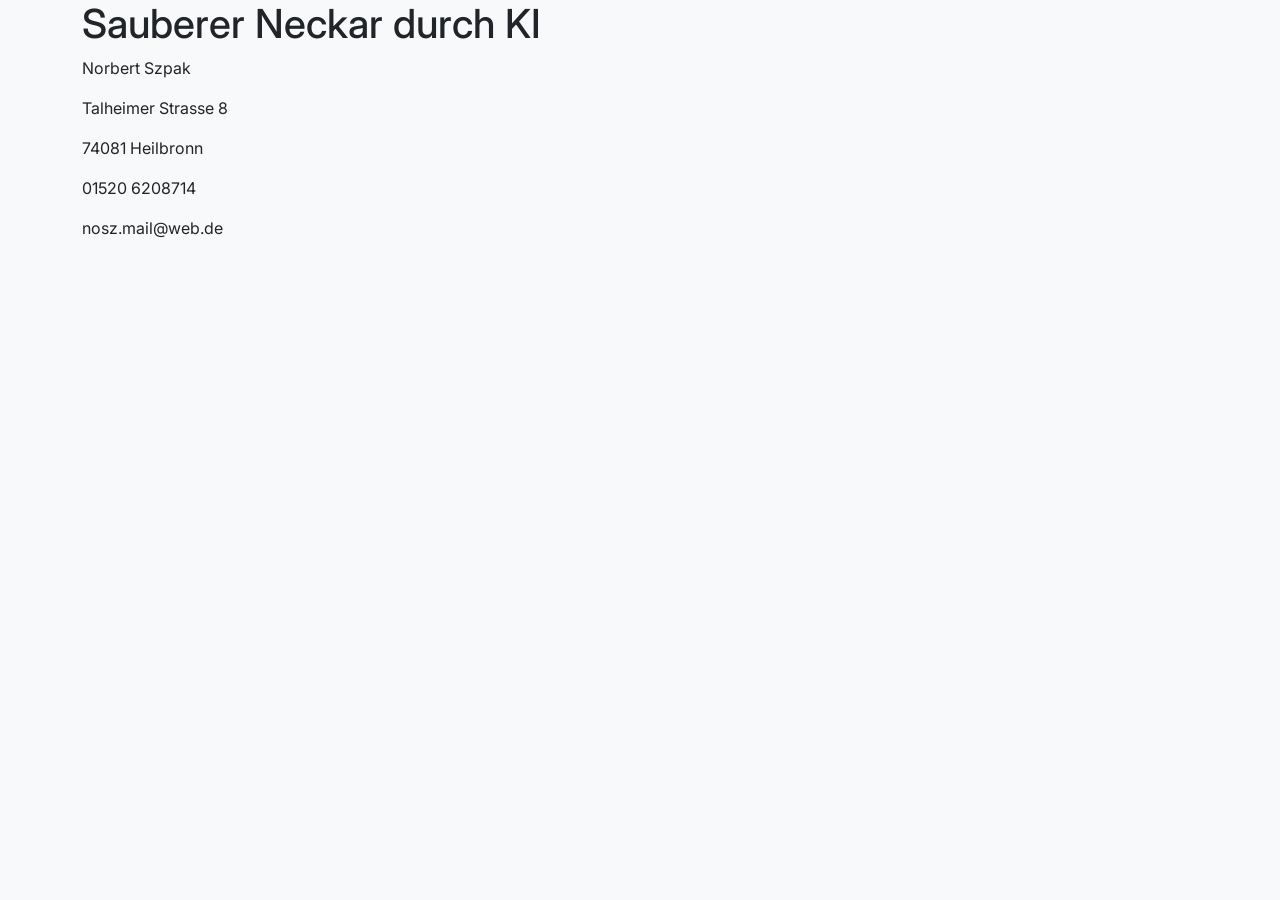
==== impressum.html @ 047b56dc "Create impressum.html" ====
<!DOCTYPE html>
<html lang="de">
<head>
  <meta charset="UTF-8" />
  <meta name="viewport" content="width=device-width, initial-scale=1.0"/>
  <title>Sauberer Neckar durch KI – Heilbronn</title>

  <!-- Bootstrap CSS -->
  <link href="https://cdn.jsdelivr.net/npm/bootstrap@5.3.0/dist/css/bootstrap.min.css" rel="stylesheet">

  <!-- Google Fonts -->
  <link href="https://fonts.googleapis.com/css2?family=Inter:wght@300;600&display=swap" rel="stylesheet">

  <style>
    body {
      font-family: 'Inter', sans-serif;
      background-color: #f8f9fa;
    }
    .hero {
      background: #004e89;
      color: white;
      padding: 4rem 2rem;
      text-align: center;
    }
    .hero h1 {
      font-size: 2.8rem;
      font-weight: 600;
    }
    .hero p {
      font-size: 1.2rem;
      color: #ffcd00;
    }
    .section-title {
      color: #004e89;
      font-weight: 600;
      margin-top: 2rem;
    }
    .highlight {
      color: #004e89;
      font-weight: bold;
    }
    footer {
      background-color: #f1f1f1;
      padding: 2rem 1rem;
      text-align: center;
      margin-top: 3rem;
    }
    img.hero-img {
      width: 100%;
      border-radius: 12px;
      box-shadow: 0 0 15px rgba(0,0,0,0.2);
      margin: 2rem 0;
    }
  </style>
</head>
<body>

  <!-- HERO SECTION -->
  <div class="container">
    <h1>Sauberer Neckar durch KI</h1>
    <p>Norbert Szpak</p>
    <p>Talheimer Strasse 8</p>
    <p>74081 Heilbronn</p>
    <p>01520 6208714</p>
    <p>nosz.mail@web.de</p>
  </div>

 
  <!-- Bootstrap JS -->
  <script src="https://cdn.jsdelivr.net/npm/bootstrap@5.3.0/dist/js/bootstrap.bundle.min.js"></script>
</body>
</html>
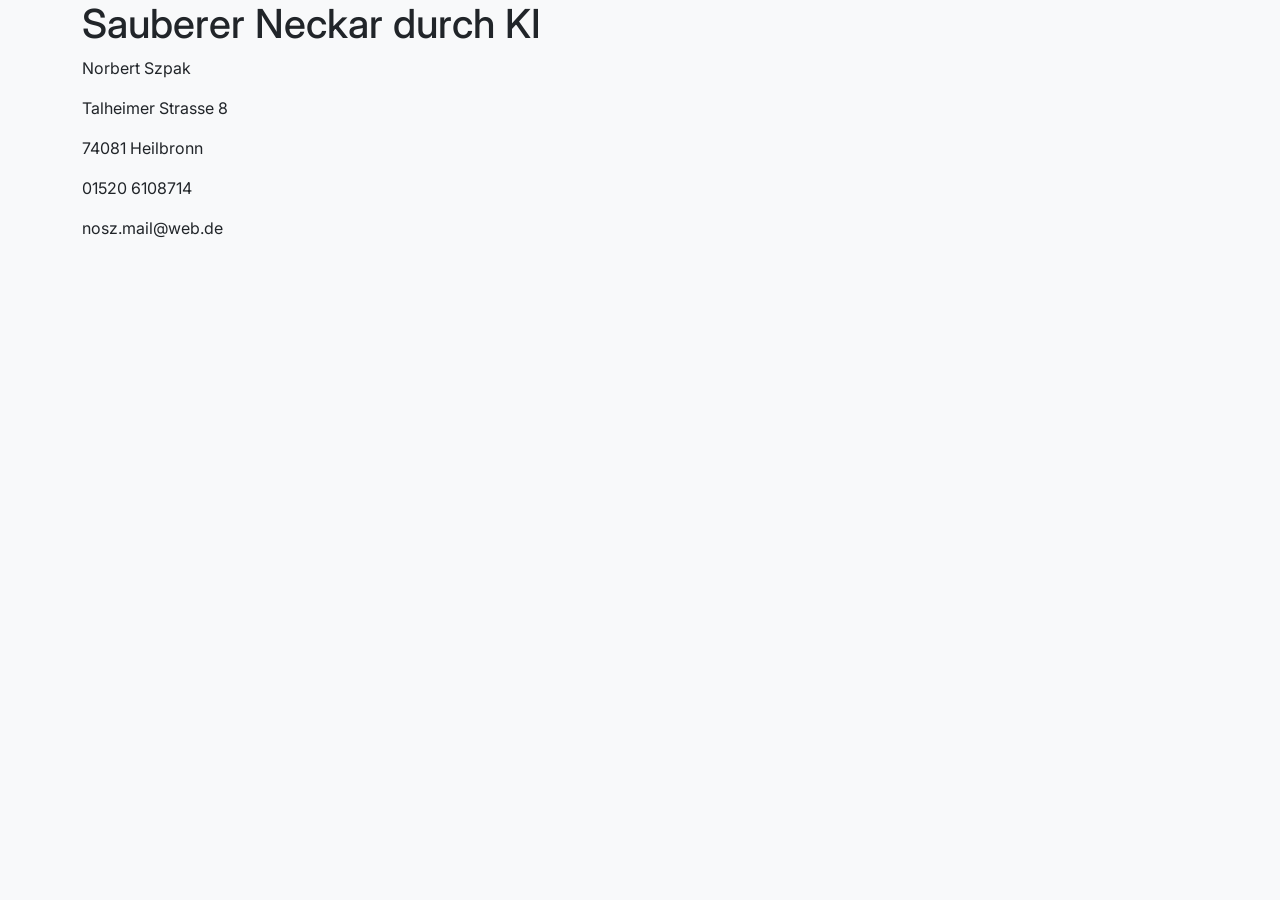
==== commit a0468fd4: "Update impressum.html" ====
--- a/impressum.html
+++ b/impressum.html
@@ -62,7 +62,7 @@
     <p>Norbert Szpak</p>
     <p>Talheimer Strasse 8</p>
     <p>74081 Heilbronn</p>
-    <p>01520 6208714</p>
+    <p>01520 6108714</p>
     <p>nosz.mail@web.de</p>
   </div>
 
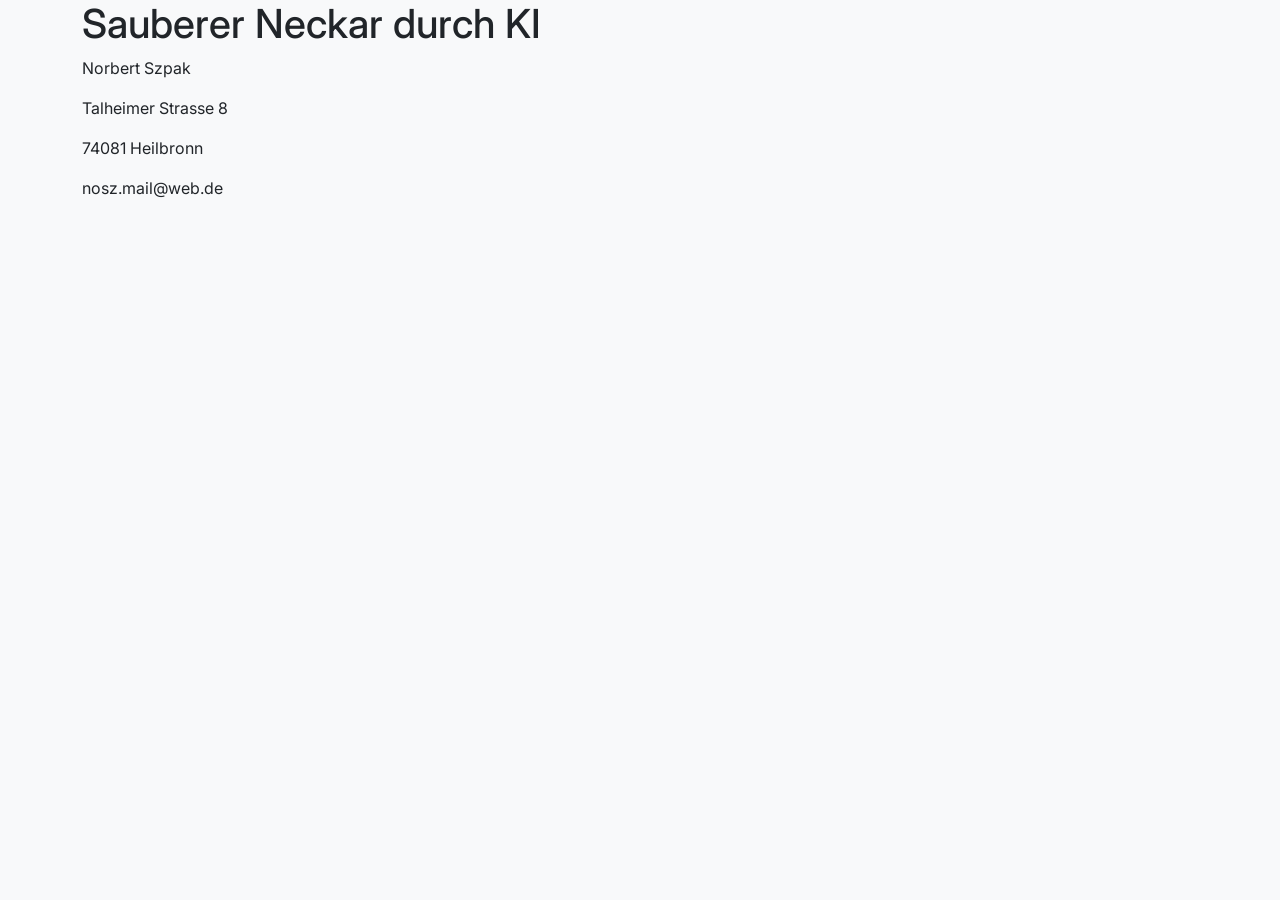
==== commit 7cea58f1: "Update impressum.html" ====
--- a/impressum.html
+++ b/impressum.html
@@ -62,7 +62,6 @@
     <p>Norbert Szpak</p>
     <p>Talheimer Strasse 8</p>
     <p>74081 Heilbronn</p>
-    <p>01520 6108714</p>
     <p>nosz.mail@web.de</p>
   </div>
 
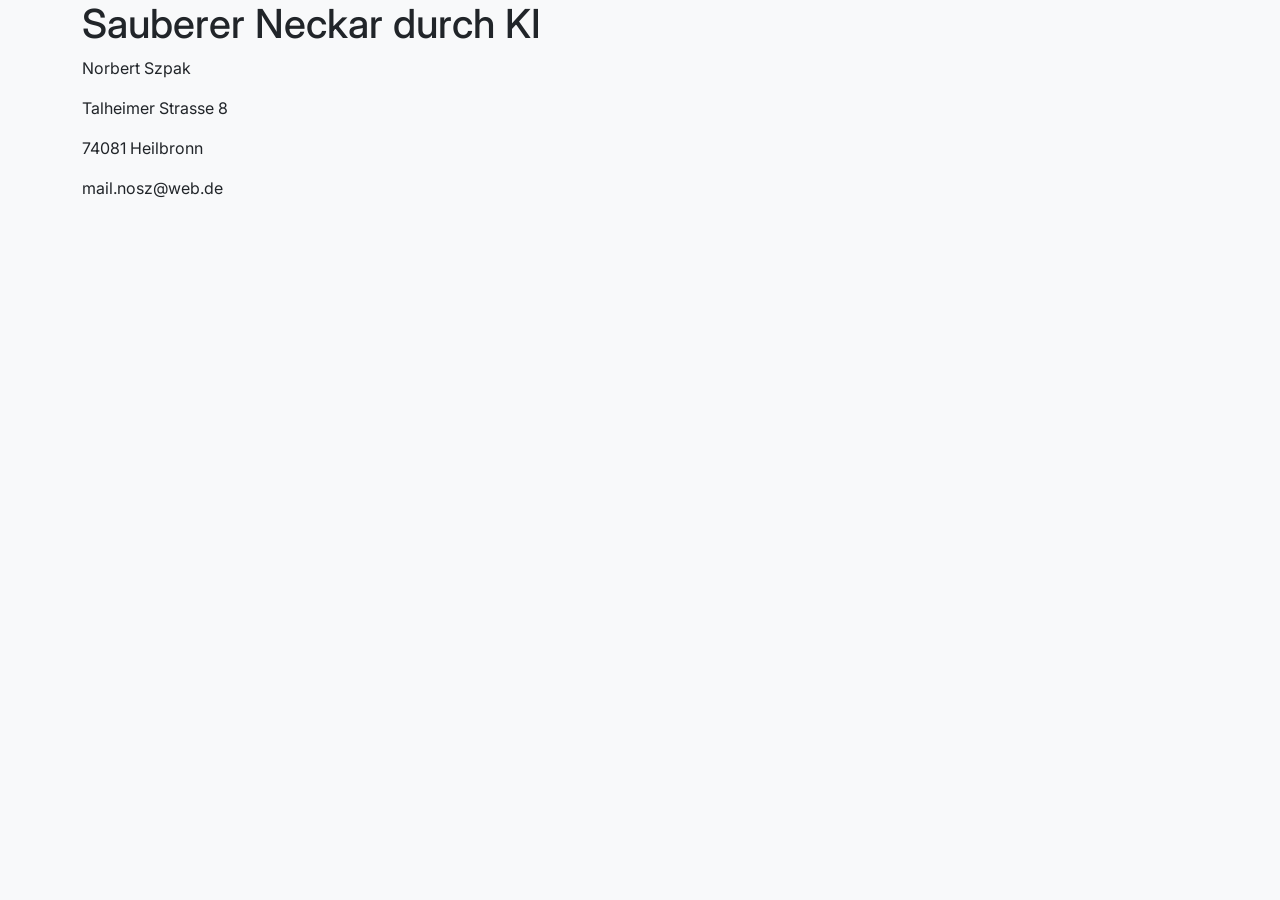
==== commit c4c707ab: "Update impressum.html" ====
--- a/impressum.html
+++ b/impressum.html
@@ -62,7 +62,7 @@
     <p>Norbert Szpak</p>
     <p>Talheimer Strasse 8</p>
     <p>74081 Heilbronn</p>
-    <p>nosz.mail@web.de</p>
+    <p>mail.nosz@web.de</p>
   </div>
 
  
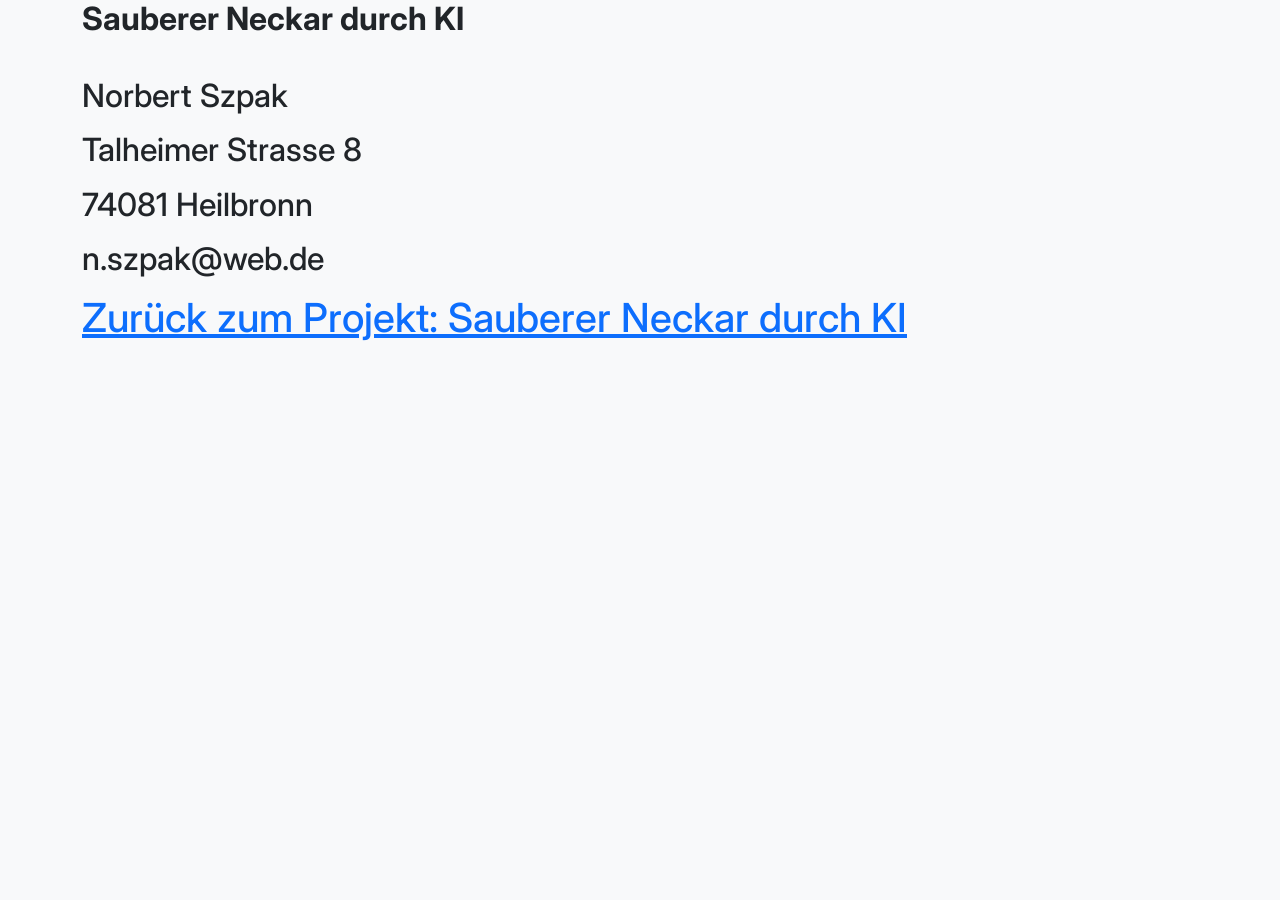
==== commit c0dfebb1: "text...impr" ====
--- a/impressum.html
+++ b/impressum.html
@@ -1,9 +1,9 @@
-
 <!DOCTYPE html>
 <html lang="de">
+
 <head>
   <meta charset="UTF-8" />
-  <meta name="viewport" content="width=device-width, initial-scale=1.0"/>
+  <meta name="viewport" content="width=device-width, initial-scale=1.0" />
   <title>Sauberer Neckar durch KI – Heilbronn</title>
 
   <!-- Bootstrap CSS -->
@@ -17,56 +17,67 @@
       font-family: 'Inter', sans-serif;
       background-color: #f8f9fa;
     }
+
     .hero {
       background: #004e89;
       color: white;
       padding: 4rem 2rem;
       text-align: center;
     }
+
     .hero h1 {
       font-size: 2.8rem;
       font-weight: 600;
     }
+
     .hero p {
       font-size: 1.2rem;
       color: #ffcd00;
     }
+
     .section-title {
       color: #004e89;
       font-weight: 600;
       margin-top: 2rem;
     }
+
     .highlight {
       color: #004e89;
       font-weight: bold;
     }
+
     footer {
       background-color: #f1f1f1;
       padding: 2rem 1rem;
       text-align: center;
       margin-top: 3rem;
     }
+
     img.hero-img {
       width: 100%;
       border-radius: 12px;
-      box-shadow: 0 0 15px rgba(0,0,0,0.2);
+      box-shadow: 0 0 15px rgba(0, 0, 0, 0.2);
       margin: 2rem 0;
     }
   </style>
 </head>
+
 <body>
 
   <!-- HERO SECTION -->
   <div class="container">
-    <h1>Sauberer Neckar durch KI</h1>
-    <p>Norbert Szpak</p>
-    <p>Talheimer Strasse 8</p>
-    <p>74081 Heilbronn</p>
-    <p>mail.nosz@web.de</p>
+    <h2><b>Sauberer Neckar durch KI</b><br><br>
+      <p>Norbert Szpak</p>
+      <p>Talheimer Strasse 8</p>
+      <p>74081 Heilbronn</p>
+      <p>n.szpak@web.de</p>
+    </h2>
+    <h1><a href="https://nosz.github.io/sauberer-neckar-in-heilbronn-durch-ki/">Zurück zum Projekt: Sauberer Neckar durch KI</a></h1>
   </div>
 
- 
+
   <!-- Bootstrap JS -->
   <script src="https://cdn.jsdelivr.net/npm/bootstrap@5.3.0/dist/js/bootstrap.bundle.min.js"></script>
 </body>
-</html>
+
+</html>
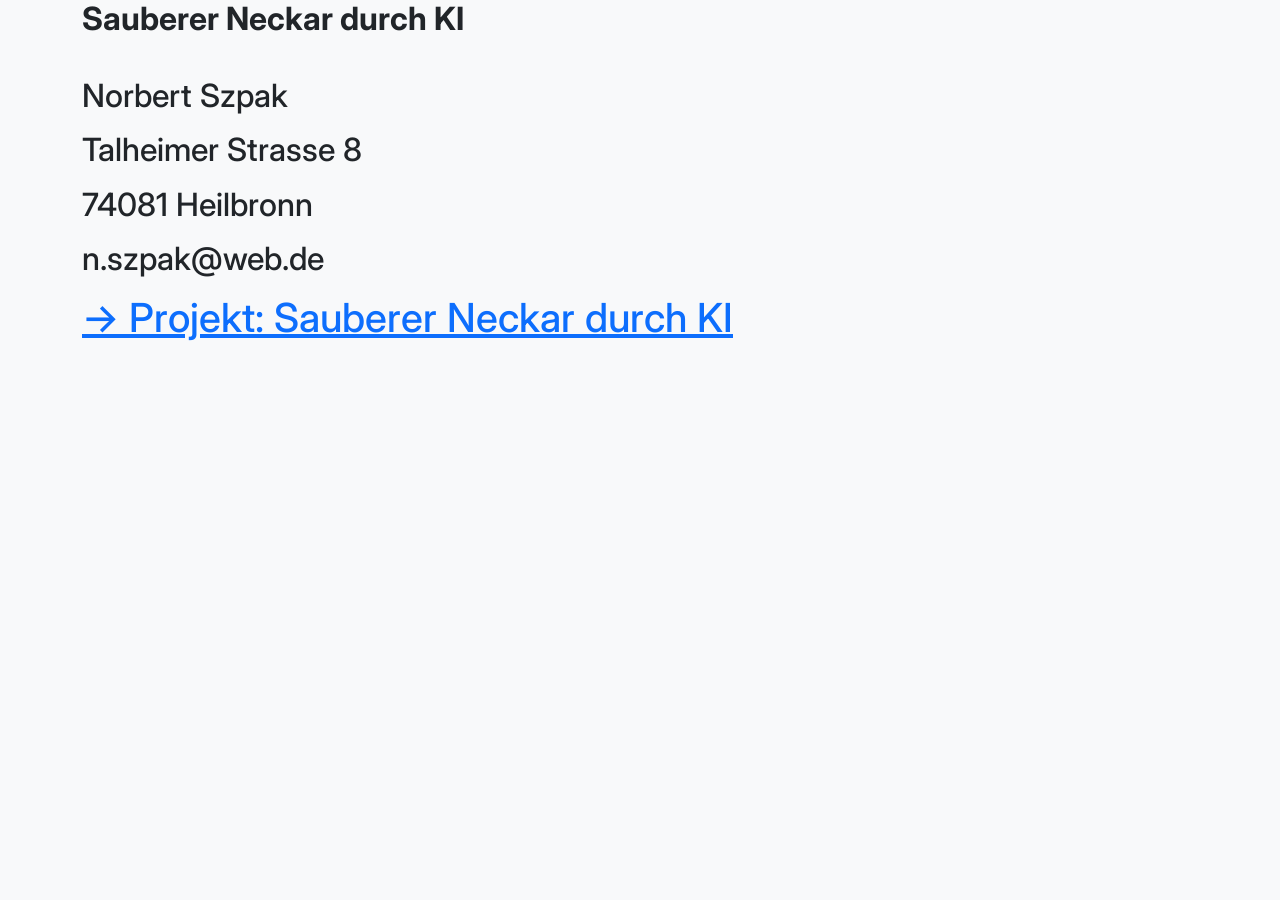
==== commit 475012ac: "text...impr" ====
--- a/impressum.html
+++ b/impressum.html
@@ -72,7 +72,7 @@
       <p>74081 Heilbronn</p>
       <p>n.szpak@web.de</p>
     </h2>
-    <h1><a href="https://nosz.github.io/sauberer-neckar-in-heilbronn-durch-ki/">Zurück zum Projekt: Sauberer Neckar durch KI</a></h1>
+    <h1><a href="https://nosz.github.io/sauberer-neckar-in-heilbronn-durch-ki/">-> Projekt: Sauberer Neckar durch KI</a></h1>
   </div>
 
 
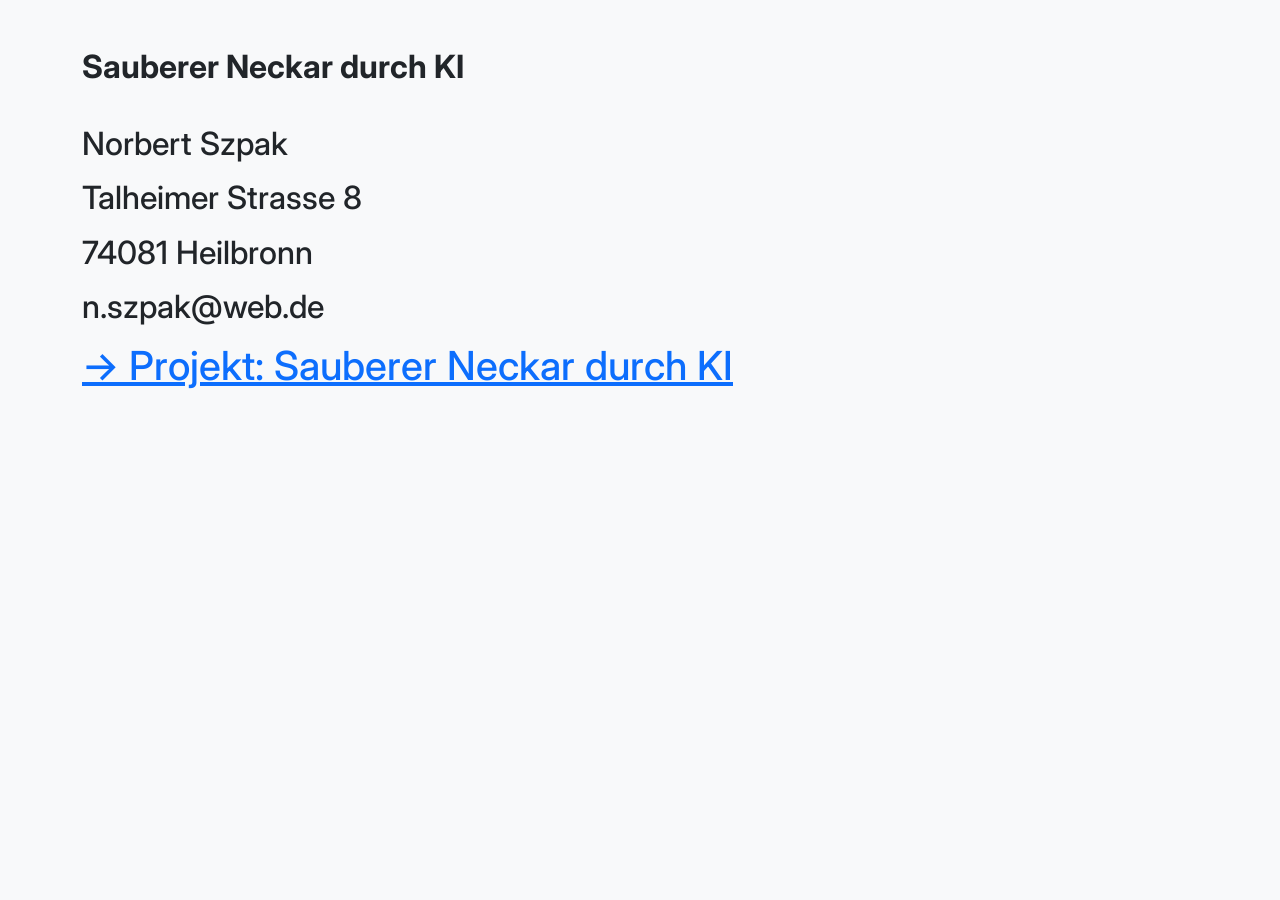
==== commit f4f53bad: "impr" ====
--- a/impressum.html
+++ b/impressum.html
@@ -66,6 +66,7 @@
 
   <!-- HERO SECTION -->
   <div class="container">
+    <br><br>
     <h2><b>Sauberer Neckar durch KI</b><br><br>
       <p>Norbert Szpak</p>
       <p>Talheimer Strasse 8</p>
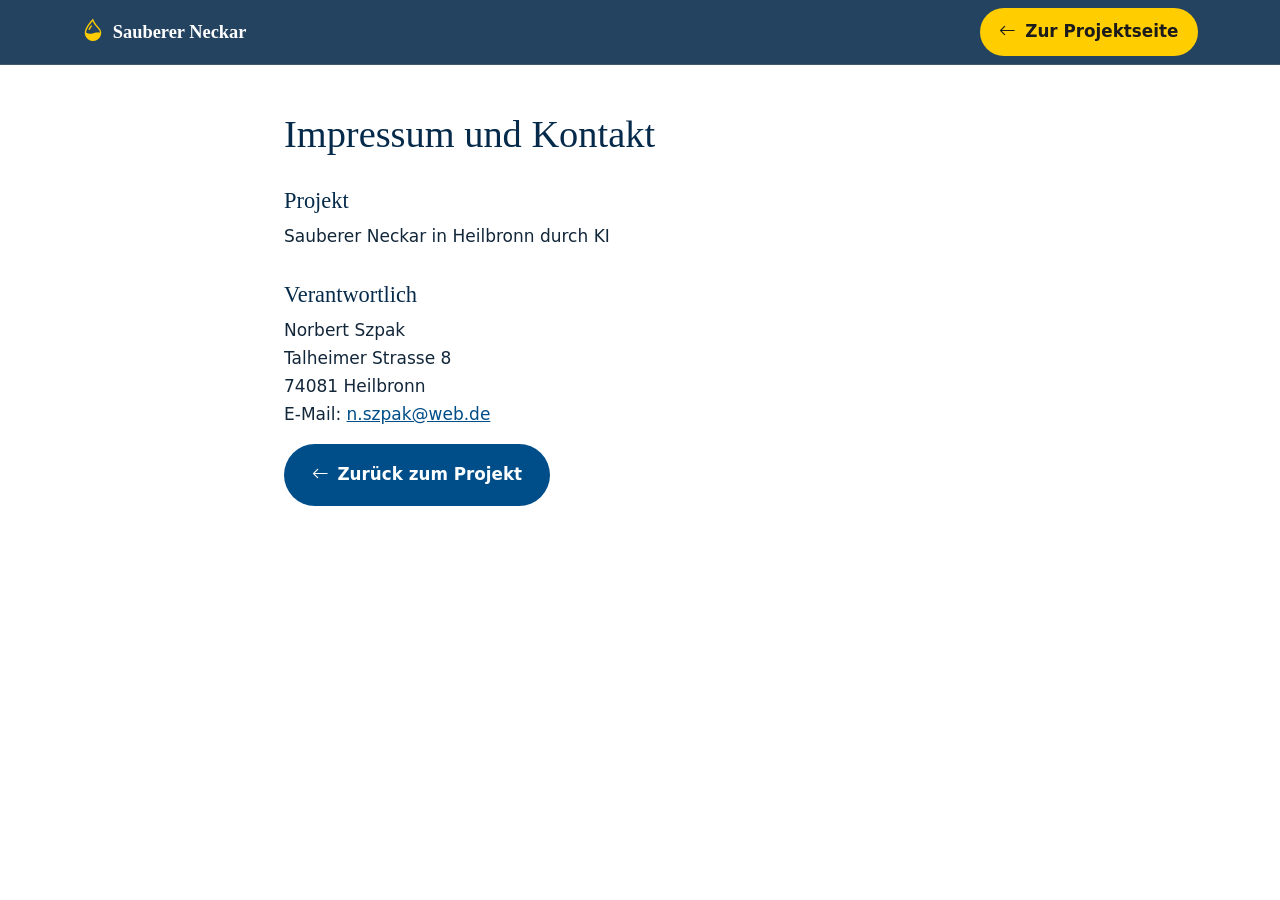
==== commit c49efc28: "Add files via upload" ====
--- a/impressum.html
+++ b/impressum.html
@@ -1,84 +1,31 @@
 <!DOCTYPE html>
 <html lang="de">
-
 <head>
-  <meta charset="UTF-8" />
-  <meta name="viewport" content="width=device-width, initial-scale=1.0" />
-  <title>Sauberer Neckar durch KI – Heilbronn</title>
-
-  <!-- Bootstrap CSS -->
-  <link href="https://cdn.jsdelivr.net/npm/bootstrap@5.3.0/dist/css/bootstrap.min.css" rel="stylesheet">
-
-  <!-- Google Fonts -->
-  <link href="https://fonts.googleapis.com/css2?family=Inter:wght@300;600&display=swap" rel="stylesheet">
-
-  <style>
-    body {
-      font-family: 'Inter', sans-serif;
-      background-color: #f8f9fa;
-    }
-
-    .hero {
-      background: #004e89;
-      color: white;
-      padding: 4rem 2rem;
-      text-align: center;
-    }
-
-    .hero h1 {
-      font-size: 2.8rem;
-      font-weight: 600;
-    }
-
-    .hero p {
-      font-size: 1.2rem;
-      color: #ffcd00;
-    }
-
-    .section-title {
-      color: #004e89;
-      font-weight: 600;
-      margin-top: 2rem;
-    }
-
-    .highlight {
-      color: #004e89;
-      font-weight: bold;
-    }
-
-    footer {
-      background-color: #f1f1f1;
-      padding: 2rem 1rem;
-      text-align: center;
-      margin-top: 3rem;
-    }
-
-    img.hero-img {
-      width: 100%;
-      border-radius: 12px;
-      box-shadow: 0 0 15px rgba(0, 0, 0, 0.2);
-      margin: 2rem 0;
-    }
-  </style>
+<meta charset="UTF-8">
+<meta name="viewport" content="width=device-width, initial-scale=1">
+<meta name="app-version" content="2.0.1">
+<title>Impressum und Kontakt – Sauberer Neckar in Heilbronn durch KI</title>
+<meta name="robots" content="noindex">
+<link rel="stylesheet" href="bootstrap.min.css">
+<link rel="stylesheet" href="bootstrap-icons.min.css">
+<link rel="stylesheet" href="custom.css">
 </head>
-
 <body>
-
-  <!-- HERO SECTION -->
-  <div class="container">
-    <br><br>
-    <h2><b>Sauberer Neckar durch KI</b><br><br>
-      <p>Norbert Szpak</p>
-      <p>Talheimer Strasse 8</p>
-      <p>74081 Heilbronn</p>
-      <p>n.szpak@web.de</p>
-    </h2>
-    <h1><a href="https://nosz.github.io/sauberer-neckar-in-heilbronn-durch-ki/">-> Projekt: Sauberer Neckar durch KI</a></h1>
+<header class="nk-nav">
+  <div class="container inner">
+    <a class="nk-brand" href="index.html"><i class="bi bi-droplet-half" aria-hidden="true"></i> Sauberer Neckar</a>
+    <a class="btn-nk gold" href="index.html" style="padding:.5rem 1.1rem"><i class="bi bi-arrow-left" aria-hidden="true"></i> Zur Projektseite</a>
   </div>
-
-
-  <!-- Bootstrap JS -->
-  <script src="https://cdn.jsdelivr.net/npm/bootstrap@5.3.0/dist/js/bootstrap.bundle.min.js"></script>
+</header>
+<main style="padding:7rem 0 4rem">
+  <div class="container" style="max-width:46rem">
+    <h1 style="font-size:2.4rem">Impressum und Kontakt</h1>
+    <h2 style="font-size:1.4rem;margin-top:2rem">Projekt</h2>
+    <p>Sauberer Neckar in Heilbronn durch KI</p>
+    <h2 style="font-size:1.4rem;margin-top:2rem">Verantwortlich</h2>
+    <p>Norbert Szpak<br>Talheimer Strasse 8<br>74081 Heilbronn<br>E-Mail: <a href="mailto:n.szpak@web.de">n.szpak@web.de</a></p>
+    <p><a class="btn-nk blue" href="index.html"><i class="bi bi-arrow-left" aria-hidden="true"></i> Zurück zum Projekt</a></p>
+  </div>
+</main>
 </body>
-
-</html>+</html>
--- a/custom.css
+++ b/custom.css
@@ -0,0 +1,179 @@
+/* Sauberer Neckar in Heilbronn durch KI: Gestaltung. Bootstrap 5.3 (lokal) liefert Raster und Hilfsklassen. */
+:root {
+  --nk-navy: #062a4a;
+  --nk-blue: #004e89;
+  --nk-aqua: #1aa3c8;
+  --nk-teal: #0e7c86;
+  --nk-gold: #ffcd00;
+  --nk-sand: #f7f4ee;
+  --nk-ink: #13273a;
+  --nk-mute: #475a6b;
+  --nk-radius: 16px;
+  --nk-serif: Georgia, "Times New Roman", serif;
+  --nk-sans: "Segoe UI", system-ui, -apple-system, "Helvetica Neue", Arial, sans-serif;
+}
+html { scroll-behavior: smooth; scroll-padding-top: 76px; }
+body { font-family: var(--nk-sans); color: var(--nk-ink); background: #fff; line-height: 1.65; font-size: 1.0625rem; }
+h1, h2, h3, h4 { font-family: var(--nk-serif); color: var(--nk-navy); line-height: 1.15; }
+a { color: var(--nk-blue); }
+a:focus-visible, button:focus-visible { outline: 3px solid var(--nk-gold); outline-offset: 3px; border-radius: 6px; }
+.skip { position: absolute; left: -999px; top: 8px; background: var(--nk-gold); color: #000; padding: .6rem 1rem; z-index: 2000; border-radius: 8px; }
+.skip:focus { left: 8px; }
+
+/* Navigation */
+.nk-nav { position: fixed; inset: 0 0 auto 0; z-index: 1000; background: rgba(6, 42, 74, .88); backdrop-filter: blur(10px); border-bottom: 1px solid rgba(255,255,255,.12); }
+.nk-nav .inner { display: flex; align-items: center; justify-content: space-between; min-height: 64px; gap: 1rem; }
+.nk-brand { color: #fff; text-decoration: none; font-family: var(--nk-serif); font-weight: 700; font-size: 1.15rem; display: flex; align-items: center; gap: .55rem; }
+.nk-brand i { color: var(--nk-gold); font-size: 1.4rem; }
+.nk-brand:hover { color: #fff; }
+.nk-menu { display: flex; align-items: center; gap: .25rem; list-style: none; margin: 0; padding: 0; }
+.nk-menu a { color: rgba(255,255,255,.88); text-decoration: none; padding: .55rem .8rem; border-radius: 999px; font-weight: 500; font-size: .98rem; }
+.nk-menu a:hover { color: #fff; background: rgba(255,255,255,.12); }
+.nk-menu a.cta { background: var(--nk-gold); color: #1b1b1b; font-weight: 700; }
+.nk-menu a.cta:hover { background: #ffd930; }
+.nk-toggle { display: none; background: transparent; border: 1px solid rgba(255,255,255,.4); color: #fff; width: 44px; height: 44px; border-radius: 10px; font-size: 1.4rem; }
+@media (max-width: 991.98px) {
+  .nk-toggle { display: inline-flex; align-items: center; justify-content: center; }
+  .nk-menu { display: none; position: absolute; top: 64px; left: 0; right: 0; flex-direction: column; align-items: stretch; background: var(--nk-navy); padding: .75rem 1rem 1rem; gap: .15rem; }
+  .nk-menu.open { display: flex; }
+  .nk-menu a { display: block; padding: .8rem 1rem; }
+}
+
+/* Hero */
+.hero { position: relative; min-height: 94vh; display: flex; align-items: center; color: #fff; padding: 7rem 0 9rem;
+  background: linear-gradient(180deg, rgba(6,42,74,.55) 0%, rgba(6,42,74,.88) 100%), url("neckar-heilbronn.jpg") center 40% / cover no-repeat; }
+.hero h1 { color: #fff; font-size: clamp(2.7rem, 7.5vw, 5.4rem); font-weight: 700; letter-spacing: -.02em; margin: .4rem 0 1.2rem; }
+.hero h1 em { font-style: italic; color: var(--nk-gold); }
+.eyebrow { display: inline-block; font-size: .85rem; letter-spacing: .16em; text-transform: uppercase; font-weight: 700; color: var(--nk-gold); }
+.hero .eyebrow { background: rgba(255,255,255,.12); padding: .4rem .9rem; border-radius: 999px; color: #fff; }
+.hero .lead { font-size: clamp(1.15rem, 2.2vw, 1.5rem); max-width: 46rem; color: rgba(255,255,255,.95); }
+.hero .what { margin-top: 1.4rem; max-width: 46rem; padding: 1rem 1.25rem; border-left: 5px solid var(--nk-gold); background: rgba(6,42,74,.55); border-radius: 0 12px 12px 0; font-size: 1.1rem; }
+.hero .what strong { color: var(--nk-gold); }
+.btn-nk { display: inline-flex; align-items: center; gap: .55rem; padding: .95rem 1.6rem; border-radius: 999px; font-weight: 700; text-decoration: none; border: 2px solid transparent; font-size: 1.05rem; min-height: 48px; }
+.btn-nk.gold { background: var(--nk-gold); color: #1b1b1b; }
+.btn-nk.gold:hover { background: #ffd930; color: #000; }
+.btn-nk.ghost { border-color: rgba(255,255,255,.7); color: #fff; }
+.btn-nk.ghost:hover { background: rgba(255,255,255,.14); color: #fff; }
+.btn-nk.blue { background: var(--nk-blue); color: #fff; }
+.btn-nk.blue:hover { background: var(--nk-navy); color: #fff; }
+.btn-nk.outline { border-color: var(--nk-blue); color: var(--nk-blue); background: #fff; }
+.btn-nk.outline:hover { background: var(--nk-blue); color: #fff; }
+.wave { position: absolute; left: 0; right: 0; bottom: -1px; line-height: 0; }
+.wave svg { display: block; width: 100%; height: 90px; }
+
+/* Worum geht es: dreistufige Übersicht direkt unter dem Hero */
+.worum { background: var(--nk-sand); padding: 3.5rem 0 4rem; }
+.worum h2 { font-size: clamp(1.6rem, 3.4vw, 2.3rem); text-align: center; max-width: 50rem; margin: 0 auto 2rem; }
+.flow { display: grid; grid-template-columns: 1fr auto 1fr auto 1fr; gap: 1rem; align-items: stretch; }
+.flow .step { background: #fff; border-radius: var(--nk-radius); padding: 1.6rem 1.3rem; text-align: center; box-shadow: 0 8px 30px rgba(6,42,74,.08); border-top: 6px solid var(--nk-mute); }
+.flow .step.s1 { border-top-color: #9a6b3a; }
+.flow .step.s2 { border-top-color: var(--nk-aqua); }
+.flow .step.s3 { border-top-color: var(--nk-gold); }
+.flow .step i { font-size: 2.6rem; color: var(--nk-blue); display: block; margin-bottom: .4rem; }
+.flow .step h3 { font-size: 1.35rem; margin-bottom: .4rem; }
+.flow .step p { margin: 0; color: var(--nk-mute); font-size: 1rem; }
+.flow .arrow { display: flex; align-items: center; color: var(--nk-blue); font-size: 2.2rem; }
+@media (max-width: 767.98px) {
+  .flow { grid-template-columns: 1fr; }
+  .flow .arrow { justify-content: center; transform: rotate(90deg); }
+}
+
+/* Abschnitte */
+section.block { padding: 5.5rem 0; }
+section.block.sand { background: var(--nk-sand); }
+section.block.navy { background: radial-gradient(1200px 500px at 80% 0%, #0b4a7a 0%, var(--nk-navy) 60%); color: #e8f1f8; }
+section.block.navy h2, section.block.navy h3 { color: #fff; }
+.eyebrow.dark { color: var(--nk-blue); }
+.navy .eyebrow { color: var(--nk-gold); }
+h2.sec { font-size: clamp(2rem, 4.6vw, 3.1rem); font-weight: 700; margin: .5rem 0 1.2rem; }
+.lead-l { font-size: 1.2rem; color: var(--nk-mute); }
+.navy .lead-l { color: #c9dceb; }
+.quote { font-family: var(--nk-serif); font-style: italic; font-size: clamp(1.5rem, 3vw, 2.1rem); color: var(--nk-blue); border-left: 6px solid var(--nk-gold); padding: .3rem 0 .3rem 1.2rem; margin: 2rem 0 0; line-height: 1.3; }
+figure.photo { margin: 0; }
+figure.photo img { width: 100%; height: auto; border-radius: 20px; box-shadow: 0 20px 50px rgba(6,42,74,.25); display: block; }
+figure.photo figcaption { font-size: .9rem; color: var(--nk-mute); margin-top: .7rem; }
+
+.card-nk { background: #fff; border-radius: var(--nk-radius); padding: 1.8rem 1.6rem; height: 100%; box-shadow: 0 8px 30px rgba(6,42,74,.08); border: 1px solid rgba(6,42,74,.06); }
+.card-nk .ic { width: 56px; height: 56px; border-radius: 14px; display: grid; place-items: center; background: linear-gradient(135deg, var(--nk-blue), var(--nk-aqua)); color: #fff; font-size: 1.6rem; margin-bottom: 1rem; }
+.card-nk h3 { font-size: 1.3rem; margin-bottom: .5rem; }
+.card-nk p { margin: 0; color: var(--nk-mute); font-size: 1rem; }
+.card-nk .tag { display: inline-block; font-size: .78rem; font-weight: 700; letter-spacing: .12em; text-transform: uppercase; color: var(--nk-teal); margin-bottom: .4rem; }
+
+/* KI-Schritte */
+.ki-step { background: rgba(255,255,255,.07); border: 1px solid rgba(255,255,255,.14); border-radius: var(--nk-radius); padding: 1.6rem 1.4rem; height: 100%; }
+.ki-step .num { font-family: var(--nk-serif); font-size: 2.6rem; color: var(--nk-gold); line-height: 1; }
+.ki-step h3 { font-size: 1.35rem; margin: .5rem 0; }
+.ki-step p { margin: 0; color: #c9dceb; font-size: 1rem; }
+
+/* Deutliche Karte mit Markierung */
+.mapfig { position: relative; margin: 0; background: #fff; border-radius: 22px; padding: 14px; box-shadow: 0 24px 60px rgba(0,0,0,.35); }
+.mapfig .frame { position: relative; line-height: 0; }
+.mapfig img { width: 100%; height: auto; border-radius: 12px; display: block; }
+.pin { position: absolute; left: 19.1%; top: 77.9%; width: 0; height: 0; }
+.pin .ring { position: absolute; width: 88px; height: 88px; margin: -44px 0 0 -44px; border-radius: 50%; border: 6px solid var(--nk-gold); background: rgba(255,205,0,.25); animation: ping 2.2s ease-out infinite; }
+.pin .dot { position: absolute; width: 26px; height: 26px; margin: -13px 0 0 -13px; border-radius: 50%; background: var(--nk-gold); border: 4px solid #fff; box-shadow: 0 0 0 3px #d90429; }
+.pin .tag { position: absolute; left: 56px; top: -22px; white-space: nowrap; background: #d90429; color: #fff; font-weight: 800; font-size: clamp(.8rem, 1.8vw, 1.05rem); padding: .45rem .8rem; border-radius: 10px; line-height: 1.2; box-shadow: 0 6px 18px rgba(0,0,0,.35); }
+@keyframes ping { 0% { transform: scale(.55); opacity: 1; } 100% { transform: scale(1.25); opacity: 0; } }
+.mapcap { display: grid; grid-template-columns: 1fr 1fr; gap: 1rem; margin-top: 1rem; }
+.mapcap .box { border-radius: 14px; padding: 1rem 1.2rem; line-height: 1.45; color: var(--nk-ink); }
+.mapcap .box b { display: block; font-family: var(--nk-serif); font-size: 1.15rem; margin-bottom: .2rem; }
+.mapcap .a { background: #fff4d1; border-left: 6px solid var(--nk-gold); }
+.mapcap .b { background: #dff4fb; border-left: 6px solid var(--nk-aqua); }
+@media (max-width: 575.98px) { .mapcap { grid-template-columns: 1fr; } .pin .ring { width: 56px; height: 56px; margin: -28px 0 0 -28px; border-width: 4px; } .pin .tag { left: 34px; } }
+@media (prefers-reduced-motion: reduce) { .pin .ring { animation: none; } }
+
+/* Welt / Beispiele */
+.welt { background: linear-gradient(135deg, #0a5f8f 0%, var(--nk-teal) 100%); color: #fff; }
+.welt h2, .welt h3 { color: #fff; }
+.welt .lead-l { color: #e3f4f8; }
+.welt .eyebrow { color: var(--nk-gold); }
+.glass { background: rgba(255,255,255,.12); border: 1px solid rgba(255,255,255,.25); border-radius: var(--nk-radius); padding: 1.5rem; height: 100%; }
+.glass i { font-size: 2rem; color: var(--nk-gold); }
+.glass h3 { font-size: 1.25rem; margin: .5rem 0 .3rem; }
+.glass p { margin: 0; font-size: 1rem; color: #e8f6f9; }
+.cities { display: grid; grid-template-columns: repeat(4, 1fr); gap: 1rem; margin-top: 1.2rem; }
+.cities div { background: #fff; color: var(--nk-ink); border-radius: 14px; padding: 1rem 1.1rem; }
+.cities b { display: block; font-family: var(--nk-serif); color: var(--nk-blue); font-size: 1.15rem; }
+.cities span { font-size: .95rem; color: var(--nk-mute); }
+@media (max-width: 991.98px) { .cities { grid-template-columns: 1fr 1fr; } }
+@media (max-width: 575.98px) { .cities { grid-template-columns: 1fr; } }
+.small-note { font-size: .88rem; opacity: .85; margin-top: .9rem; }
+
+/* Weg */
+.timeline { list-style: none; padding: 0; margin: 2rem 0 0; display: grid; grid-template-columns: repeat(4, 1fr); gap: 1.2rem; counter-reset: ph; }
+.timeline li { position: relative; background: #fff; border-radius: var(--nk-radius); padding: 2.6rem 1.3rem 1.4rem; box-shadow: 0 8px 30px rgba(6,42,74,.08); counter-increment: ph; }
+.timeline li::before { content: counter(ph); position: absolute; top: -22px; left: 1.3rem; width: 46px; height: 46px; border-radius: 50%; background: var(--nk-blue); color: #fff; font-family: var(--nk-serif); font-weight: 700; font-size: 1.4rem; display: grid; place-items: center; border: 4px solid var(--nk-sand); }
+.timeline h3 { font-size: 1.3rem; margin-bottom: .4rem; }
+.timeline p { margin: 0; color: var(--nk-mute); font-size: 1rem; }
+@media (max-width: 991.98px) { .timeline { grid-template-columns: 1fr 1fr; row-gap: 2.2rem; } }
+@media (max-width: 575.98px) { .timeline { grid-template-columns: 1fr; } }
+.resp { margin-top: 3rem; background: #fff; border-radius: 20px; padding: 2rem; border: 1px solid rgba(6,42,74,.08); }
+.resp h3 { font-size: 1.5rem; }
+.resp ul { margin: 1rem 0 0; padding: 0; list-style: none; display: grid; grid-template-columns: 1fr 1fr; gap: 1rem 2rem; }
+.resp li { display: flex; gap: .8rem; }
+.resp li i { color: var(--nk-teal); font-size: 1.4rem; flex: 0 0 auto; }
+@media (max-width: 767.98px) { .resp ul { grid-template-columns: 1fr; } }
+
+/* Partner / Einladung */
+.invite { background: var(--nk-navy); color: #e8f1f8; border-radius: 24px; padding: 2.6rem; position: relative; overflow: hidden; }
+.invite h3 { color: #fff; font-size: clamp(1.5rem, 3vw, 2.1rem); }
+.invite p { color: #c9dceb; }
+
+/* Umfrage */
+.umfrage { background: linear-gradient(135deg, #fff7d6 0%, #ffe9a0 100%); }
+.umfrage .panel { background: #fff; border-radius: 24px; padding: 2.4rem; box-shadow: 0 20px 50px rgba(6,42,74,.14); }
+.vote { display: flex; flex-wrap: wrap; gap: .9rem; margin-top: 1.4rem; }
+.scheme { font-size: .9rem; color: var(--nk-mute); margin-top: 1rem; }
+
+/* Fußzeile */
+footer.nk-foot { background: #041c33; color: #b8cfe0; padding: 3.5rem 0 2.5rem; font-size: .98rem; }
+footer.nk-foot a { color: #fff; }
+footer.nk-foot h3 { color: #fff; font-size: 1.2rem; }
+#qr { background: #fff; padding: 8px; border-radius: 10px; width: 132px; height: 132px; display: inline-block; line-height: 0; }
+#qr svg { width: 100%; height: 100%; }
+
+/* Einblenden beim Scrollen (nur mit JavaScript) */
+.js .reveal { opacity: 0; transform: translateY(22px); transition: opacity .7s ease, transform .7s ease; }
+.js .reveal.in { opacity: 1; transform: none; }
+@media (prefers-reduced-motion: reduce) { html { scroll-behavior: auto; } .js .reveal { opacity: 1; transform: none; transition: none; } }
+@media print { .nk-nav, .wave { display: none; } .hero { min-height: 0; padding: 2rem 0; } }
